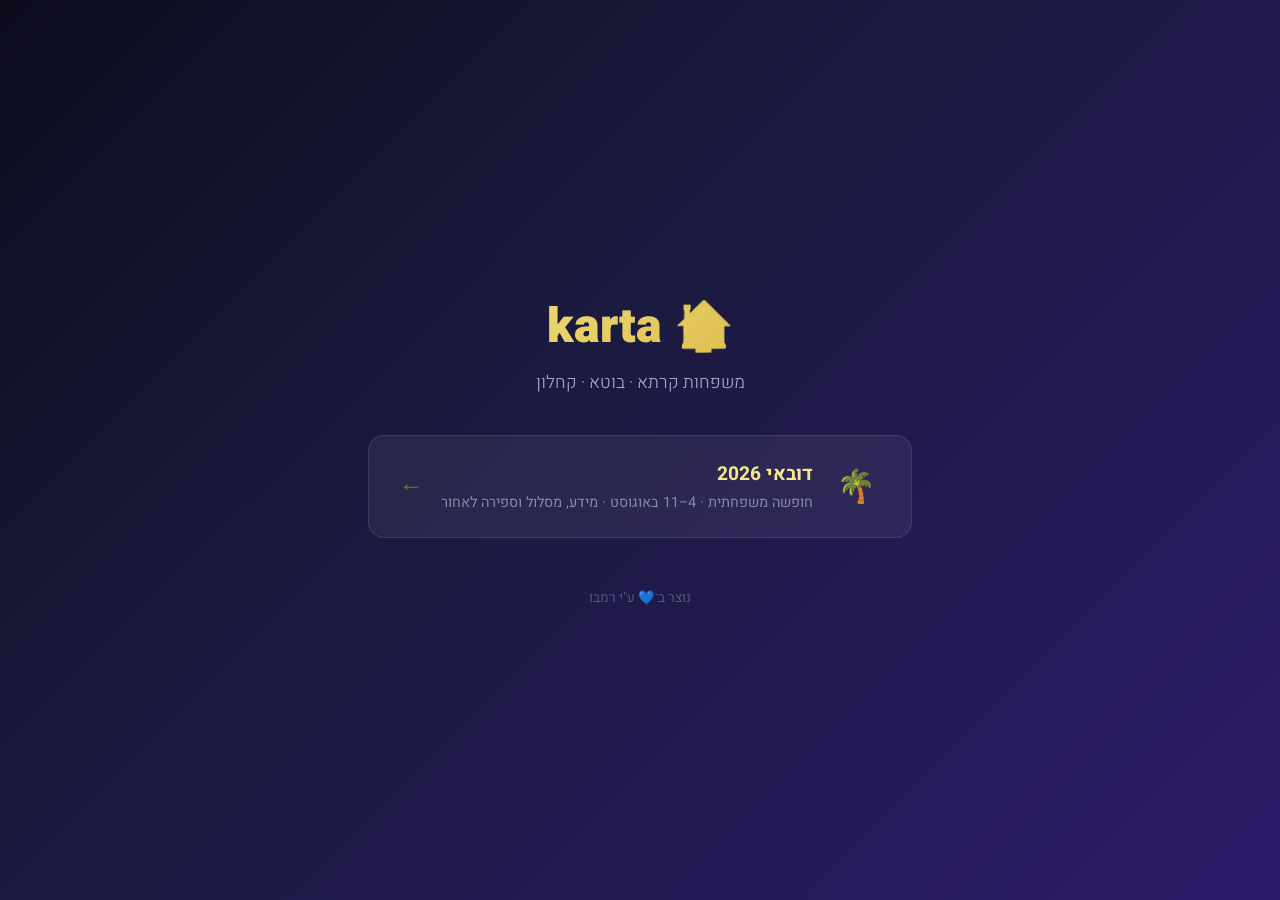
==== index.html @ a888420d "🏠 Add root landing page linking to dubai" ====
<!DOCTYPE html>
<html lang="he" dir="rtl">
<head>
<meta charset="UTF-8">
<meta name="viewport" content="width=device-width, initial-scale=1.0">
<title>🏠 karta — משפחות קרתא · בוטא · קחלון</title>
<style>
@import url('https://fonts.googleapis.com/css2?family=Heebo:wght@300;400;500;700;900&display=swap');
* { margin: 0; padding: 0; box-sizing: border-box; }
body {
  font-family: 'Heebo', sans-serif;
  background: linear-gradient(135deg, #0c0c1d 0%, #1a1a3e 40%, #2d1b69 100%);
  color: #e8e8f0;
  min-height: 100vh;
  display: flex;
  flex-direction: column;
  align-items: center;
  justify-content: center;
  padding: 40px 20px;
}
.container {
  text-align: center;
  max-width: 600px;
}
h1 {
  font-size: 3em;
  font-weight: 900;
  background: linear-gradient(135deg, #f5e78a, #d4af37);
  -webkit-background-clip: text;
  -webkit-text-fill-color: transparent;
  background-clip: text;
  margin-bottom: 8px;
}
.subtitle {
  color: #a8a8c8;
  font-size: 1.1em;
  margin-bottom: 40px;
  font-weight: 300;
}
.cards {
  display: flex;
  flex-direction: column;
  gap: 16px;
}
.card {
  background: rgba(255,255,255,0.06);
  border: 1px solid rgba(255,255,255,0.1);
  border-radius: 16px;
  padding: 24px 30px;
  text-decoration: none;
  color: #e8e8f0;
  display: flex;
  align-items: center;
  gap: 18px;
  transition: all 0.3s;
  text-align: right;
}
.card:hover {
  background: rgba(255,255,255,0.1);
  transform: translateY(-2px);
  border-color: #d4af37;
}
.card-icon {
  font-size: 2em;
  width: 50px;
  text-align: center;
}
.card-content { flex: 1; }
.card-title {
  font-size: 1.2em;
  font-weight: 700;
  color: #f5e78a;
  margin-bottom: 4px;
}
.card-desc {
  font-size: 0.9em;
  color: #8888aa;
}
.card-arrow {
  font-size: 1.5em;
  color: #d4af37;
  opacity: 0.5;
  transition: opacity 0.3s;
}
.card:hover .card-arrow { opacity: 1; }
.footer {
  margin-top: 50px;
  color: #555577;
  font-size: 0.85em;
}
</style>
</head>
<body>
<div class="container">
  <h1>🏠 karta</h1>
  <div class="subtitle">משפחות קרתא · בוטא · קחלון</div>

  <div class="cards">
    <a class="card" href="/karta/dubai/">
      <div class="card-icon">🌴</div>
      <div class="card-content">
        <div class="card-title">דובאי 2026</div>
        <div class="card-desc">חופשה משפחתית · 4–11 באוגוסט · מידע, מסלול וספירה לאחור</div>
      </div>
      <div class="card-arrow">←</div>
    </a>
  </div>

  <div class="footer">נוצר ב־💙 ע"י רמבו</div>
</div>
</body>
</html>
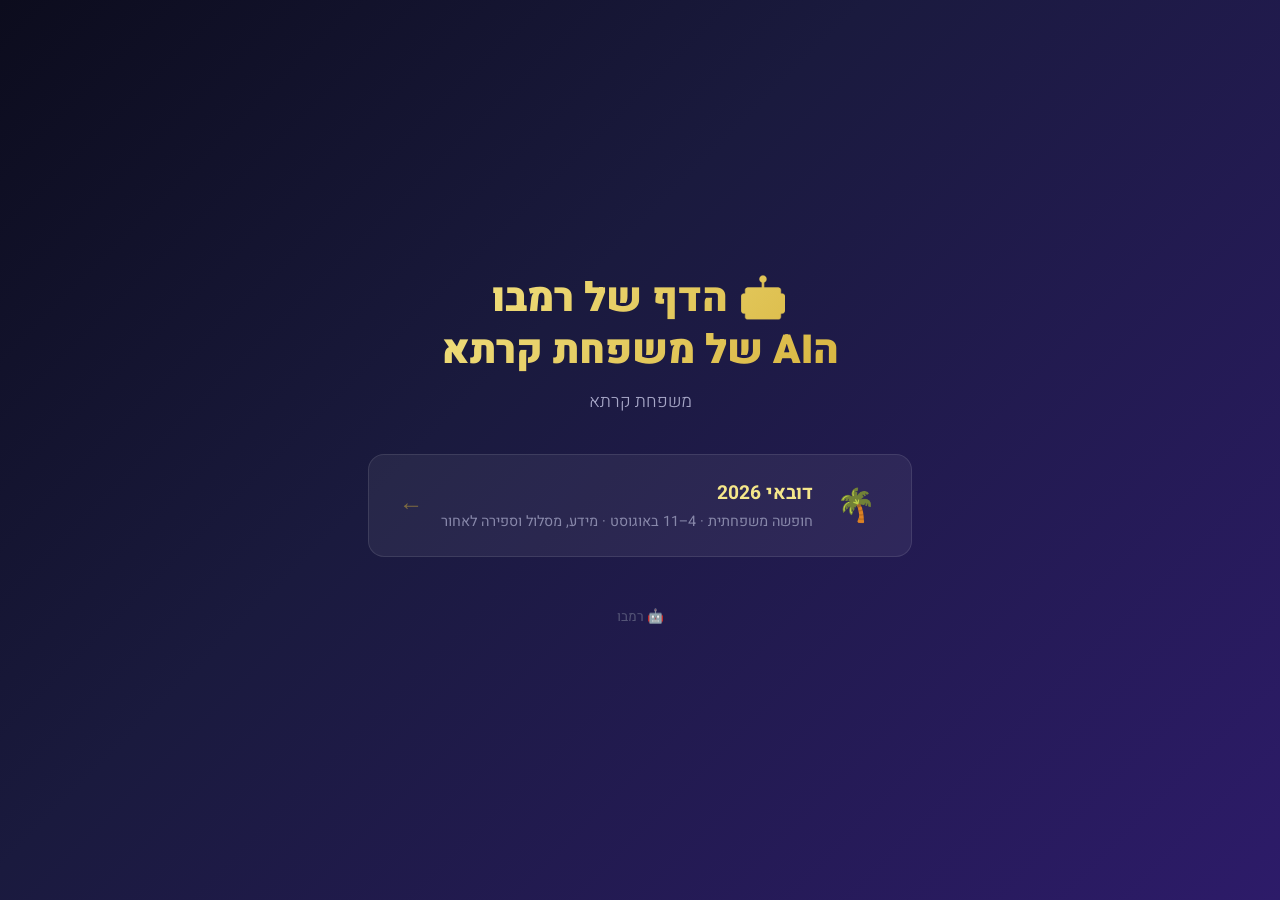
==== commit 9b5d3c65: "🏠 Simplify root page — Rambo AI of Karta family" ====
--- a/index.html
+++ b/index.html
@@ -3,7 +3,7 @@
 <head>
 <meta charset="UTF-8">
 <meta name="viewport" content="width=device-width, initial-scale=1.0">
-<title>🏠 karta — משפחות קרתא · בוטא · קחלון</title>
+<title>🤖 רמבו — משפחת קרתא</title>
 <style>
 @import url('https://fonts.googleapis.com/css2?family=Heebo:wght@300;400;500;700;900&display=swap');
 * { margin: 0; padding: 0; box-sizing: border-box; }
@@ -23,13 +23,14 @@
   max-width: 600px;
 }
 h1 {
-  font-size: 3em;
+  font-size: 2.5em;
   font-weight: 900;
   background: linear-gradient(135deg, #f5e78a, #d4af37);
   -webkit-background-clip: text;
   -webkit-text-fill-color: transparent;
   background-clip: text;
-  margin-bottom: 8px;
+  margin-bottom: 12px;
+  line-height: 1.3;
 }
 .subtitle {
   color: #a8a8c8;
@@ -92,8 +93,8 @@
 </head>
 <body>
 <div class="container">
-  <h1>🏠 karta</h1>
-  <div class="subtitle">משפחות קרתא · בוטא · קחלון</div>
+  <h1>🤖 הדף של רמבו<br>הAI של משפחת קרתא</h1>
+  <div class="subtitle">משפחת קרתא</div>
 
   <div class="cards">
     <a class="card" href="/karta/dubai/">
@@ -106,7 +107,7 @@
     </a>
   </div>
 
-  <div class="footer">נוצר ב־💙 ע"י רמבו</div>
+  <div class="footer">🤖 רמבו</div>
 </div>
 </body>
 </html>
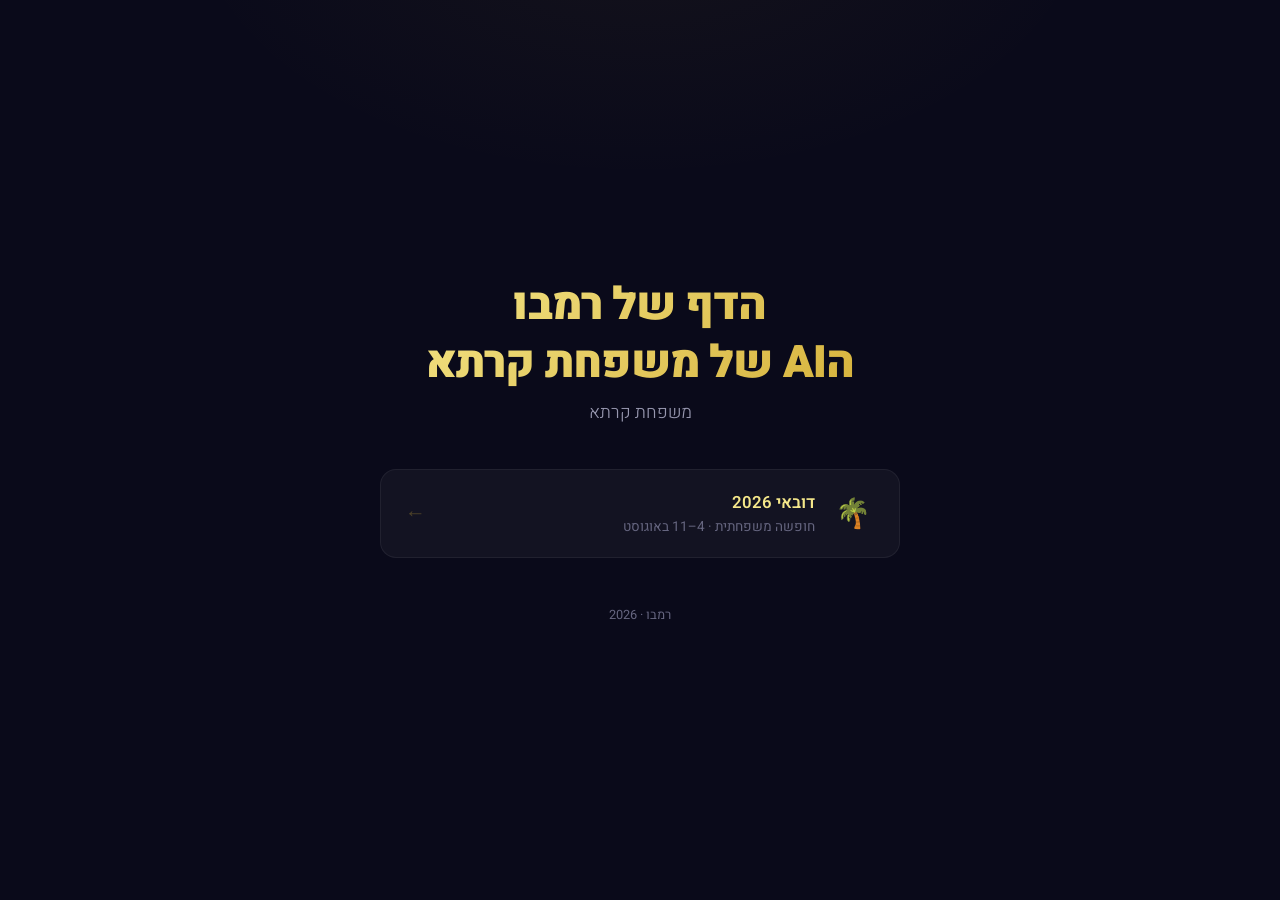
==== commit 551d1462: "🎨 Tasteskill redesign: refined layout, typography, cards" ====
--- a/index.html
+++ b/index.html
@@ -3,97 +3,128 @@
 <head>
 <meta charset="UTF-8">
 <meta name="viewport" content="width=device-width, initial-scale=1.0">
-<title>🤖 רמבו — משפחת קרתא</title>
+<title>רמבו — משפחת קרתא</title>
 <style>
 @import url('https://fonts.googleapis.com/css2?family=Heebo:wght@300;400;500;700;900&display=swap');
+
+:root {
+  --gold: #d4af37;
+  --gold-light: #f5e78a;
+  --deep-bg: #0a0a1a;
+  --card-bg: rgba(255,255,255,0.04);
+  --card-border: rgba(255,255,255,0.06);
+  --text-primary: #f0eee8;
+  --text-secondary: #9898b0;
+  --text-muted: #666680;
+}
+
 * { margin: 0; padding: 0; box-sizing: border-box; }
+
 body {
   font-family: 'Heebo', sans-serif;
-  background: linear-gradient(135deg, #0c0c1d 0%, #1a1a3e 40%, #2d1b69 100%);
-  color: #e8e8f0;
-  min-height: 100vh;
+  background: var(--deep-bg);
+  background-image: radial-gradient(ellipse 60% 50% at 50% -10%, rgba(212,175,55,0.05) 0%, transparent 60%);
+  color: var(--text-primary);
+  min-height: 100dvh;
   display: flex;
   flex-direction: column;
   align-items: center;
   justify-content: center;
-  padding: 40px 20px;
+  padding: 40px 24px;
 }
+
 .container {
   text-align: center;
-  max-width: 600px;
+  max-width: 520px;
+  width: 100%;
 }
+
 h1 {
-  font-size: 2.5em;
+  font-size: clamp(1.8rem, 5vw, 2.8rem);
   font-weight: 900;
-  background: linear-gradient(135deg, #f5e78a, #d4af37);
+  letter-spacing: -0.02em;
+  background: linear-gradient(135deg, var(--gold-light), var(--gold));
   -webkit-background-clip: text;
   -webkit-text-fill-color: transparent;
   background-clip: text;
-  margin-bottom: 12px;
   line-height: 1.3;
+  margin-bottom: 8px;
 }
+
 .subtitle {
-  color: #a8a8c8;
-  font-size: 1.1em;
-  margin-bottom: 40px;
+  color: var(--text-secondary);
+  font-size: 1.1rem;
   font-weight: 300;
+  margin-bottom: 44px;
 }
+
 .cards {
   display: flex;
   flex-direction: column;
-  gap: 16px;
+  gap: 12px;
 }
+
 .card {
-  background: rgba(255,255,255,0.06);
-  border: 1px solid rgba(255,255,255,0.1);
+  background: var(--card-bg);
+  border: 1px solid var(--card-border);
   border-radius: 16px;
-  padding: 24px 30px;
+  padding: 20px 24px;
   text-decoration: none;
-  color: #e8e8f0;
+  color: inherit;
   display: flex;
   align-items: center;
-  gap: 18px;
-  transition: all 0.3s;
+  gap: 16px;
+  transition: all 0.25s ease;
   text-align: right;
 }
+
 .card:hover {
-  background: rgba(255,255,255,0.1);
+  background: rgba(255,255,255,0.07);
+  border-color: rgba(212,175,55,0.3);
   transform: translateY(-2px);
-  border-color: #d4af37;
 }
+
 .card-icon {
-  font-size: 2em;
-  width: 50px;
+  font-size: 1.8rem;
+  width: 44px;
   text-align: center;
+  flex-shrink: 0;
 }
-.card-content { flex: 1; }
+
+.card-content { flex: 1; min-width: 0; }
+
 .card-title {
-  font-size: 1.2em;
-  font-weight: 700;
-  color: #f5e78a;
-  margin-bottom: 4px;
+  font-weight: 600;
+  color: var(--gold-light);
+  font-size: 1.05rem;
+  margin-bottom: 2px;
 }
+
 .card-desc {
-  font-size: 0.9em;
-  color: #8888aa;
+  color: var(--text-muted);
+  font-size: 0.85rem;
 }
+
 .card-arrow {
-  font-size: 1.5em;
-  color: #d4af37;
-  opacity: 0.5;
-  transition: opacity 0.3s;
+  color: var(--gold);
+  font-size: 1.3rem;
+  opacity: 0.3;
+  transition: opacity 0.2s;
+  flex-shrink: 0;
 }
-.card:hover .card-arrow { opacity: 1; }
+
+.card:hover .card-arrow { opacity: 0.8; }
+
 .footer {
-  margin-top: 50px;
-  color: #555577;
-  font-size: 0.85em;
+  margin-top: 48px;
+  color: var(--text-muted);
+  font-size: 0.8rem;
 }
 </style>
 </head>
 <body>
 <div class="container">
-  <h1>🤖 הדף של רמבו<br>הAI של משפחת קרתא</h1>
+  <h1>הדף של רמבו<br>הAI של משפחת קרתא</h1>
   <div class="subtitle">משפחת קרתא</div>
 
   <div class="cards">
@@ -101,13 +132,13 @@
       <div class="card-icon">🌴</div>
       <div class="card-content">
         <div class="card-title">דובאי 2026</div>
-        <div class="card-desc">חופשה משפחתית · 4–11 באוגוסט · מידע, מסלול וספירה לאחור</div>
+        <div class="card-desc">חופשה משפחתית · 4–11 באוגוסט</div>
       </div>
       <div class="card-arrow">←</div>
     </a>
   </div>
 
-  <div class="footer">🤖 רמבו</div>
+  <div class="footer">רמבו · 2026</div>
 </div>
 </body>
 </html>
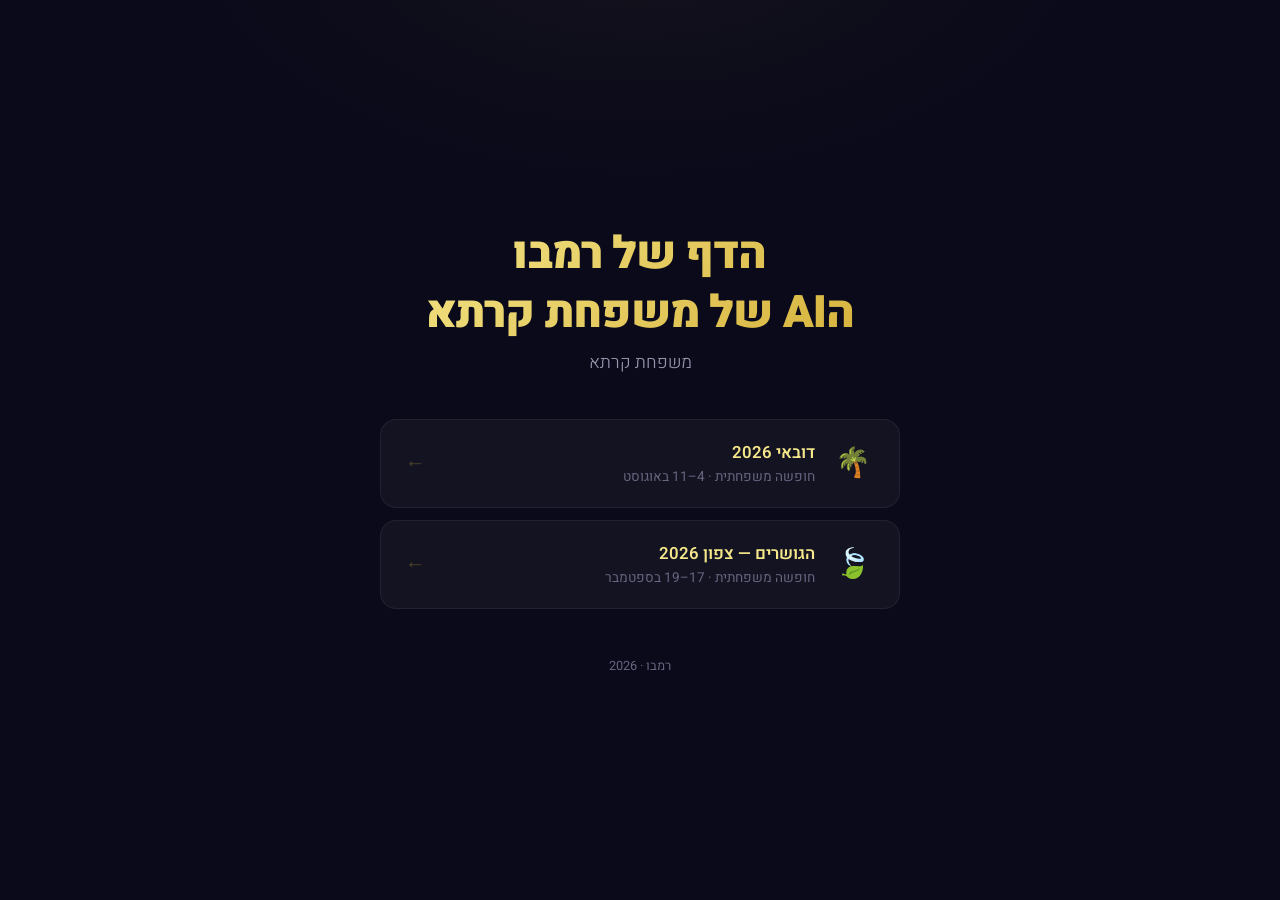
==== commit ac56ed53: "🍃 Add Hagoshrim north trip site (17-19.9) + root link" ====
--- a/index.html
+++ b/index.html
@@ -136,6 +136,14 @@
       </div>
       <div class="card-arrow">←</div>
     </a>
+    <a class="card" href="/karta/north/">
+      <div class="card-icon">🍃</div>
+      <div class="card-content">
+        <div class="card-title">הגושרים — צפון 2026</div>
+        <div class="card-desc">חופשה משפחתית · 17–19 בספטמבר</div>
+      </div>
+      <div class="card-arrow">←</div>
+    </a>
   </div>
 
   <div class="footer">רמבו · 2026</div>
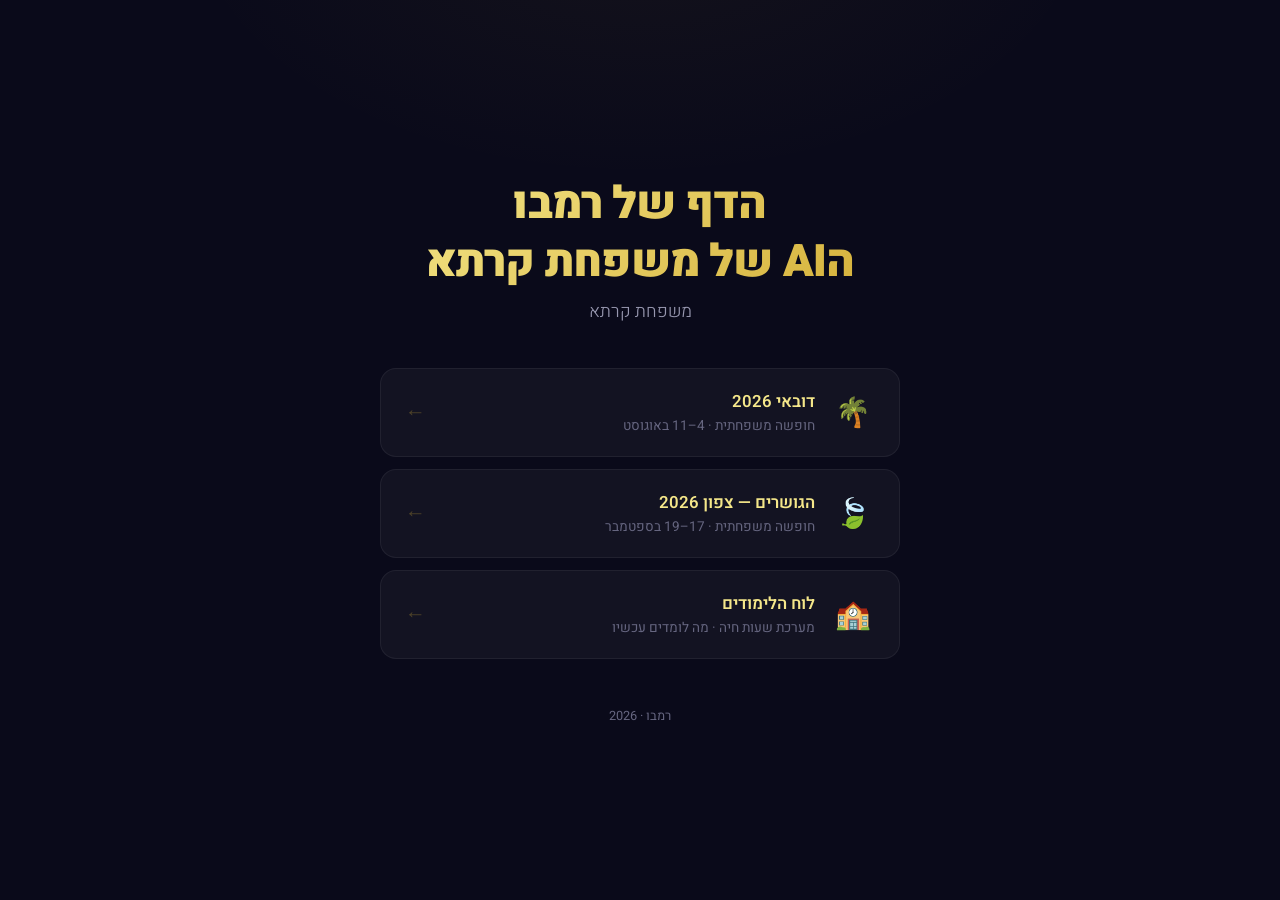
==== commit 061b870e: "🏫 לוח הלימודים — מערכת שעות חיה (ניב + רז)" ====
--- a/index.html
+++ b/index.html
@@ -144,6 +144,14 @@
       </div>
       <div class="card-arrow">←</div>
     </a>
+    <a class="card" href="/karta/school/">
+      <div class="card-icon">🏫</div>
+      <div class="card-content">
+        <div class="card-title">לוח הלימודים</div>
+        <div class="card-desc">מערכת שעות חיה · מה לומדים עכשיו</div>
+      </div>
+      <div class="card-arrow">←</div>
+    </a>
   </div>
 
   <div class="footer">רמבו · 2026</div>
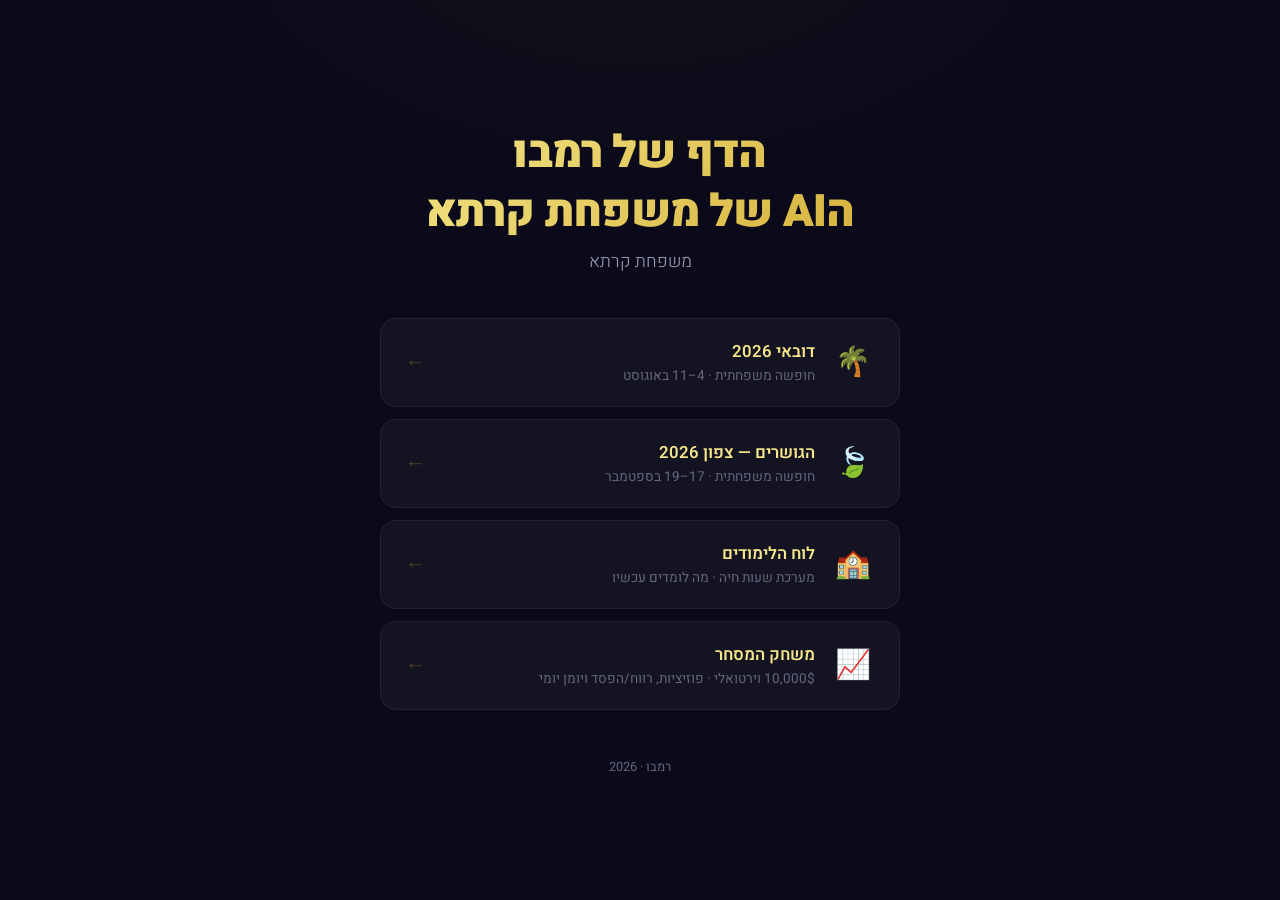
==== commit 8d96ca69: "trade: new site - live tracking of the virtual trading game + card on the family index" ====
--- a/index.html
+++ b/index.html
@@ -152,6 +152,14 @@
       </div>
       <div class="card-arrow">←</div>
     </a>
+    <a class="card" href="/karta/trade/">
+      <div class="card-icon">📈</div>
+      <div class="card-content">
+        <div class="card-title">משחק המסחר</div>
+        <div class="card-desc">10,000$ וירטואלי · פוזיציות, רווח/הפסד ויומן יומי</div>
+      </div>
+      <div class="card-arrow">←</div>
+    </a>
   </div>
 
   <div class="footer">רמבו · 2026</div>
